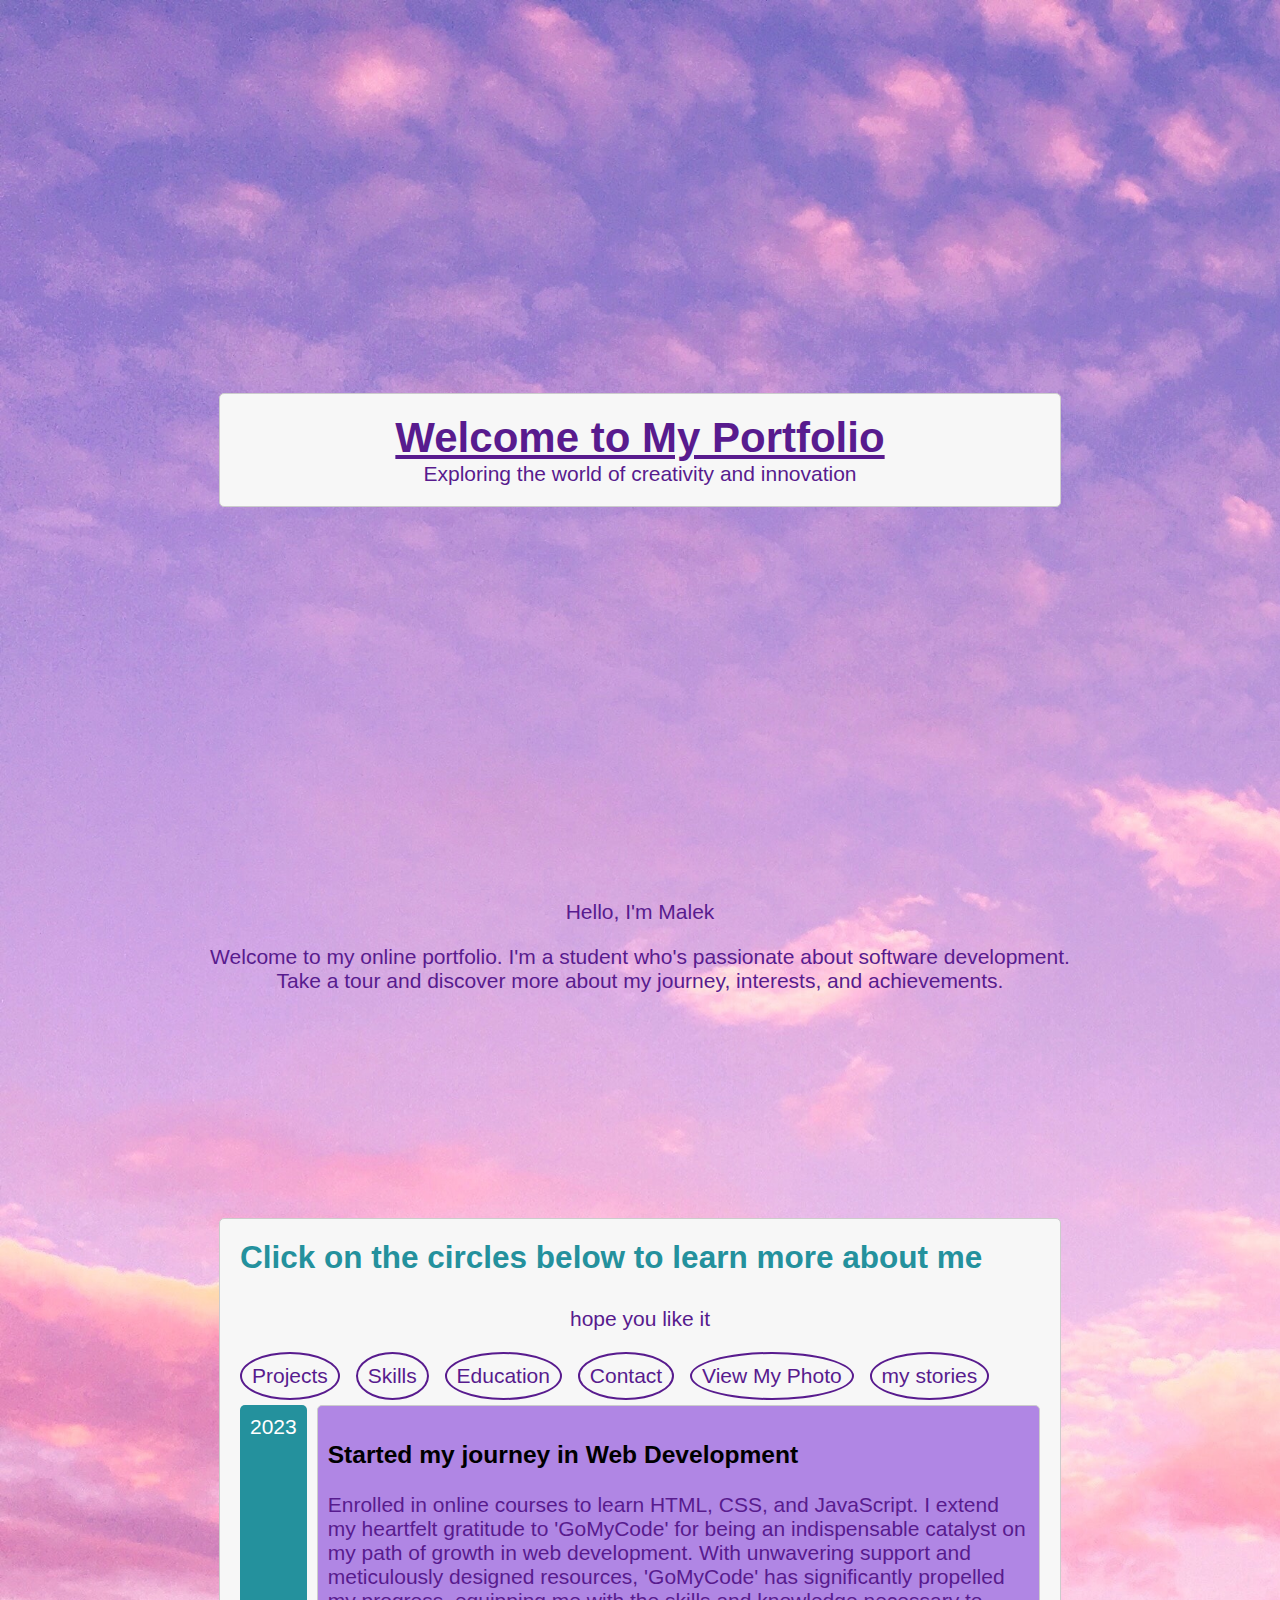
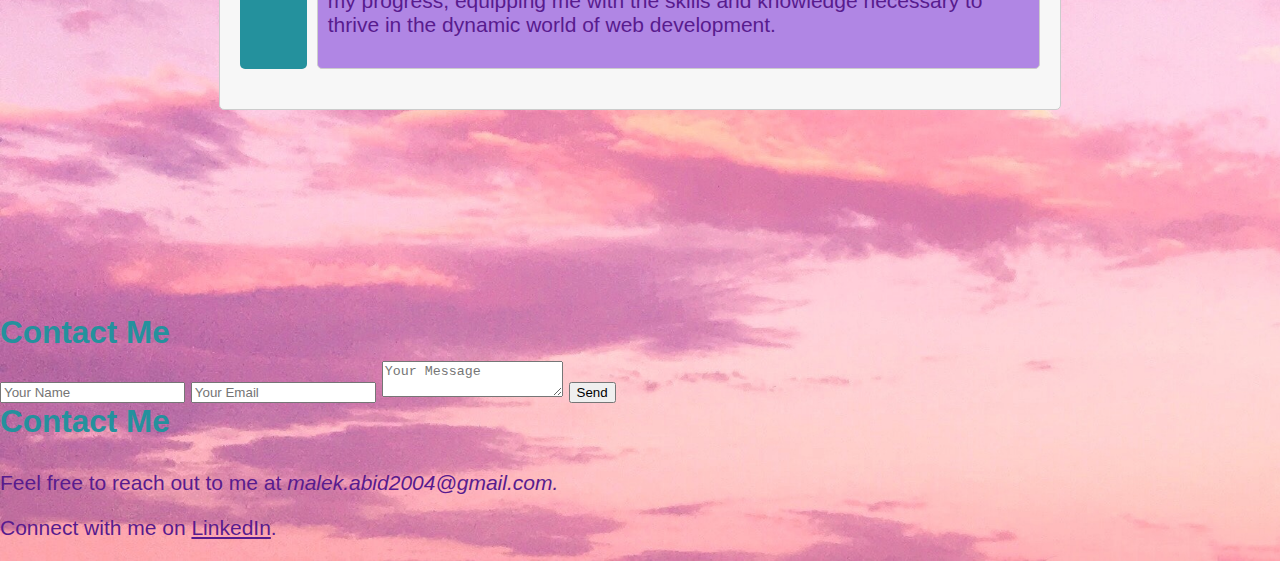
==== index.html @ 1e3a680b "my html project" ====
<!DOCTYPE html>
<html lang="en">
    <!DOCTYPE html>
    <html lang="en">
    <head>
        <meta charset="UTF-8">
        <meta name="viewport" content="width=device-width, initial-scale=1.0">
        <title>My Portfolio</title>
        <link rel="stylesheet" href="main.css">
    </head>
    <body>
      <style>
         body {
             font-family: Arial, sans-serif;
             margin: 0;
             padding: 0;
         }
         #container {
             display: flex;
             justify-content: center;
             align-items: center;
             min-height: 100vh;
         }
         #content {
             background-color: #b086e4;
             border: 1px solid #ccc;
             border-radius: 5px;
             padding: 20px;
             width: 80%;
             max-width: 800px;
         }
         .animated-heading {
             color: rgb(88, 27, 142);
             margin: 0;
         }
         .animated-subheading {
             margin: 0;
         }
         #header-text {
             text-align: center;
         }
     </style>
 </head>
 <body>
     <div id="container">
         <div id="content">
             <section id="header">
                 <div id="header-text">
                     <h1 class="animated-heading">Welcome to My Portfolio</h1>
                     <p class="animated-subheading">Exploring the world of creativity and innovation</p>
                 </div>
             </section>
         </div>
     </div>
<body>
</section>
    <section id="introduction">
   <center><h1="h0" style="color: rgb(88, 27, 142);">Hello, I'm Malek</h1=></center>
   <td style="width: 50%; padding: 10px;">
   
          <p style="font-weight: bold;"></p>
   <center><p>Welcome to my online portfolio. 
      I'm a student who's passionate about software development.<br>
       Take a tour and discover more about my journey, interests, and achievements.</p></center>
</section>
<style>
   body {
       font-family: Arial, sans-serif;
       margin: 0;
       padding: 0;
   }
   #container {
       display: flex;
       justify-content: center;
       align-items: center;
       min-height: 100vh;
   }
   #content {
       background-color: #f7f7f7;
       border: 1px solid #ccc;
       border-radius: 5px;
       padding: 20px;
       width: 80%;
       max-width: 800px;
   }
   h2 {
       color: rgb(36, 145, 157);
       margin: 0;
       padding-bottom: 10px;
   }
   ul {
       list-style-type: none;
       margin: 0;
       padding: 0;
   }
   li {
       color: rgb(88, 27, 142);
       margin-bottom: 5px;
   }
   .education-entry h3 {
       margin-bottom: 5px;
   }
   .education-entry a {
       color: rgb(36, 145, 157);
       text-decoration: none;
   }
   nav ul {
       list-style-type: none;
       margin: 0;
       padding: 0;
   }
   nav li {
       display: inline-block;
       margin-right: 10px;
   }
   nav a {
       text-decoration: none;
       color: rgb(88, 27, 142);
   }
   .timeline-entry {
       display: flex;
       margin-bottom: 20px;
   }
   .timeline-year {
       background-color: rgb(36, 145, 157);
       color: white;
       padding: 10px;
       border-radius: 5px;
       margin-right: 10px;
   }
   .timeline-content {
       flex: 1;
       background-color: #b086e4;
       border: 1px solid #ccc;
       border-radius: 5px;
       padding: 10px;
   }
</style>
</head>
<body>
<div id="container">
   <div id="content">
       <section id="education">
           <h2>Click on the circles below to learn more about me</h2>
           <div class="education-entry">
               <center><p>hope you like it</p></center>
           </div>
       </section>
       <style>
         nav a {
             text-decoration: underline;
         }
     </style>
 </head>
 <body>
   <style>
      nav ul {
          list-style-type: none;
          padding: 0;
      }
      nav li {
          display: inline-block;
          margin-right: 10px;
      }
      nav a {
          text-decoration: none;
          display: inline-block;
          padding: 10px;
          border: 2px solid rgb(88, 27, 142);
          border-radius: 50%;
          color: rgb(88, 27, 142);
      }
      nav a:hover {
          background-color: rgb(88, 27, 142);
          color: white;
      }
  </style>
</head>
<body>
  <nav>
      <ul>
          <li><a href="https://sites.google.com/view/ecocycle-tunisie?usp=sharing&fbclid=IwAR2iJ2t-LjDzhS5XjWpcIRtCP6Cs9yIcEBubHO4BioP8bP37t1CI5W9PbgI">Projects</a></li>
          <li><a href="skills.html">Skills</a></li>
          <li><a href="https://isg.rnu.tn">Education</a></li>
          <li><a href="contact.html">Contact</a></li>
          <li><a href="me.png">View My Photo</a></li>
          <li><a href="https://www.instagram.com/stories/highlights/17975596189251727/"> my stories</a></li>
               </ul>
  </nav>
       <section id="timeline">
           <div class="timeline-entry">
               <div class="timeline-year">2023</div>
               <div class="timeline-content">
                   <h3>Started my journey in Web Development</h3>
                   <p>Enrolled in online courses to learn HTML, CSS, and JavaScript.
                     I extend my heartfelt gratitude to 'GoMyCode' for being an indispensable catalyst on my path of growth in web development. 
                     With unwavering support and meticulously designed resources, 'GoMyCode' has significantly propelled my progress,
                      equipping me with the skills and knowledge necessary to thrive in the dynamic world of web development.
                   </p>
               </div>
           </div>
       </section>
   </div>
</div>
</section>
<section id="contact">
   <h2>Contact Me</h2>
   <form class="contact-form">
      <input type="text" name="name" placeholder="Your Name">
      <input type="email" name="email" placeholder="Your Email">
      <textarea name="message" placeholder="Your Message"></textarea>
      <button type="submit">Send</button>
   </form>
</section>
<section id="contact">
    <h2>Contact Me</h2>
    <p>Feel free to reach out to me at <em>malek.abid2004@gmail.com.</em></p>
    <p>Connect with me on <a href="https://www.linkedin.com/in/malek-abid-404668281/">LinkedIn</a>.</p>
 </section>
 
 
    
    
</body>
</html>
---- main.css ----
body{
    background-image: url(bg3.jpg);
    background-size: cover;
    background-repeat: no-repeat;
}
h1{text-align: center;
    -webkit-text-fill-color: rgb(88, 27, 142);
text-decoration: underline;}
p{-webkit-text-fill-color: rgb(88, 27, 142);}
body {
    font-size: 21px;
    font-family: Arial, sans-serif;
    text-align: left;
    padding: 50px;
}
body{text-emphasis-color: rgb(23, 145, 156);}
body {
    font-family: Arial, sans-serif;
    padding: 20px;
}

.form-container {
    max-width: 400px;
    margin: 0 auto;
}

label {
    display: block;
    margin-bottom: 5px;
}

input[type="tel"] {
    width: 100%;
    padding: 10px;
    margin-bottom: 15px;
    border: 1px solid #ccc;
    border-radius: 4px;
}
h2 {color: rgb(150, 97, 200);
}
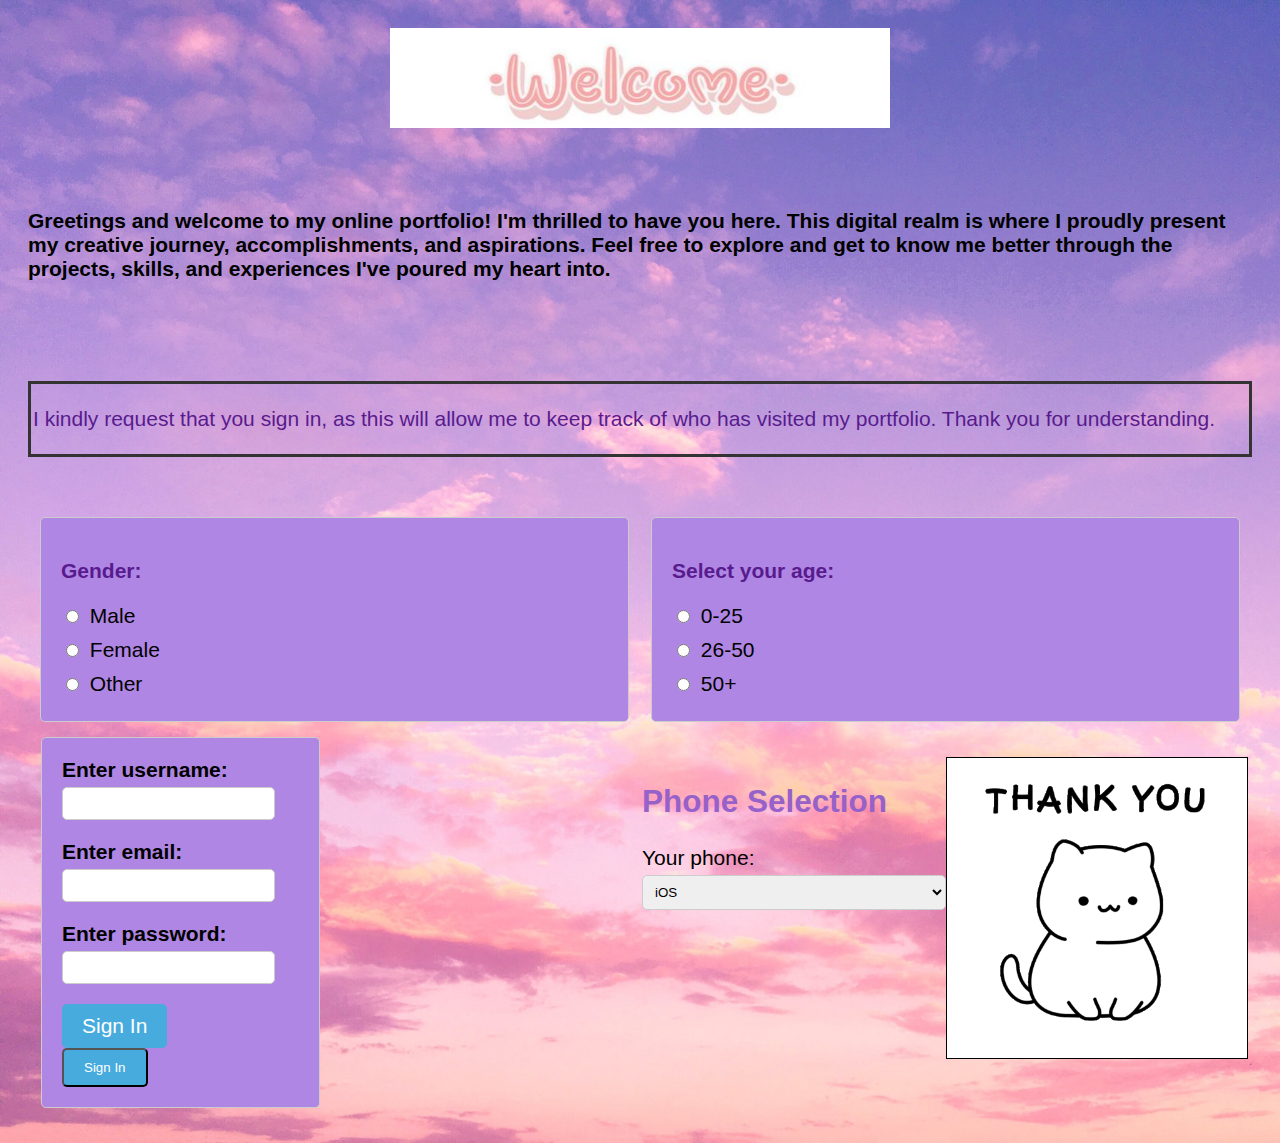
==== commit 62c385c6: "leaning html and css" ====
--- a/index.html
+++ b/index.html
@@ -1,225 +1,247 @@
 <!DOCTYPE html>
 <html lang="en">
-    <!DOCTYPE html>
-    <html lang="en">
-    <head>
-        <meta charset="UTF-8">
-        <meta name="viewport" content="width=device-width, initial-scale=1.0">
-        <title>My Portfolio</title>
-        <link rel="stylesheet" href="main.css">
+<head>
+    <meta charset="UTF-8">
+    <meta name="viewport" content="width=device-width, initial-scale=1.0">
+    <title>Home</title>
+    <link rel="stylesheet" href="main.css">
+    <style>
+        .radio-form {
+            display: flex;
+            flex-direction: column;
+            align-items: flex-start;
+            padding: 20px;
+            border: 1px solid #ccc;
+            border-radius: 5px;
+            background-color: #f9f9f9;
+        }
+
+        .radio-label {
+            margin-bottom: 10px;
+            font-weight: bold;
+        }
+        .radio-input {
+            margin-right: 5px;
+        }
+    </style>
+  <center><img src="Screenshot 2023-08-13 142455.png" width="500" height="100"></center>
+</head>
+<body>
+    <br><br>
+    <h4>Greetings and welcome to my online portfolio! I'm thrilled to have you here.
+         This digital realm is where I proudly present my creative journey, accomplishments, and aspirations.
+          Feel free to explore and get to know me better through the projects, skills, and experiences 
+          I've poured my heart into. </h4>
+          <br><br><br>
+          <style>
+            .cadre {
+                border: 3px solid #333;
+                padding: 2px;
+            }
+        </style>
     </head>
     <body>
-      <style>
-         body {
-             font-family: Arial, sans-serif;
-             margin: 0;
-             padding: 0;
-         }
-         #container {
-             display: flex;
-             justify-content: center;
-             align-items: center;
-             min-height: 100vh;
-         }
-         #content {
-             background-color: #b086e4;
-             border: 1px solid #ccc;
-             border-radius: 5px;
-             padding: 20px;
-             width: 80%;
-             max-width: 800px;
-         }
-         .animated-heading {
-             color: rgb(88, 27, 142);
-             margin: 0;
-         }
-         .animated-subheading {
-             margin: 0;
-         }
-         #header-text {
-             text-align: center;
-         }
-     </style>
- </head>
- <body>
-     <div id="container">
-         <div id="content">
-             <section id="header">
-                 <div id="header-text">
-                     <h1 class="animated-heading">Welcome to My Portfolio</h1>
-                     <p class="animated-subheading">Exploring the world of creativity and innovation</p>
-                 </div>
-             </section>
-         </div>
-     </div>
-<body>
-</section>
-    <section id="introduction">
-   <center><h1="h0" style="color: rgb(88, 27, 142);">Hello, I'm Malek</h1=></center>
-   <td style="width: 50%; padding: 10px;">
-   
-          <p style="font-weight: bold;"></p>
-   <center><p>Welcome to my online portfolio. 
-      I'm a student who's passionate about software development.<br>
-       Take a tour and discover more about my journey, interests, and achievements.</p></center>
-</section>
-<style>
-   body {
-       font-family: Arial, sans-serif;
-       margin: 0;
-       padding: 0;
-   }
-   #container {
-       display: flex;
-       justify-content: center;
-       align-items: center;
-       min-height: 100vh;
-   }
-   #content {
-       background-color: #f7f7f7;
-       border: 1px solid #ccc;
-       border-radius: 5px;
-       padding: 20px;
-       width: 80%;
-       max-width: 800px;
-   }
-   h2 {
-       color: rgb(36, 145, 157);
-       margin: 0;
-       padding-bottom: 10px;
-   }
-   ul {
-       list-style-type: none;
-       margin: 0;
-       padding: 0;
-   }
-   li {
-       color: rgb(88, 27, 142);
-       margin-bottom: 5px;
-   }
-   .education-entry h3 {
-       margin-bottom: 5px;
-   }
-   .education-entry a {
-       color: rgb(36, 145, 157);
-       text-decoration: none;
-   }
-   nav ul {
-       list-style-type: none;
-       margin: 0;
-       padding: 0;
-   }
-   nav li {
-       display: inline-block;
-       margin-right: 10px;
-   }
-   nav a {
-       text-decoration: none;
-       color: rgb(88, 27, 142);
-   }
-   .timeline-entry {
-       display: flex;
-       margin-bottom: 20px;
-   }
-   .timeline-year {
-       background-color: rgb(36, 145, 157);
-       color: white;
-       padding: 10px;
-       border-radius: 5px;
-       margin-right: 10px;
-   }
-   .timeline-content {
-       flex: 1;
-       background-color: #b086e4;
-       border: 1px solid #ccc;
-       border-radius: 5px;
-       padding: 10px;
-   }
-</style>
-</head>
-<body>
-<div id="container">
-   <div id="content">
-       <section id="education">
-           <h2>Click on the circles below to learn more about me</h2>
-           <div class="education-entry">
-               <center><p>hope you like it</p></center>
-           </div>
-       </section>
-       <style>
-         nav a {
-             text-decoration: underline;
-         }
-     </style>
- </head>
- <body>
-   <style>
-      nav ul {
-          list-style-type: none;
-          padding: 0;
-      }
-      nav li {
-          display: inline-block;
-          margin-right: 10px;
-      }
-      nav a {
-          text-decoration: none;
-          display: inline-block;
-          padding: 10px;
-          border: 2px solid rgb(88, 27, 142);
-          border-radius: 50%;
-          color: rgb(88, 27, 142);
-      }
-      nav a:hover {
-          background-color: rgb(88, 27, 142);
-          color: white;
-      }
-  </style>
-</head>
-<body>
-  <nav>
-      <ul>
-          <li><a href="https://sites.google.com/view/ecocycle-tunisie?usp=sharing&fbclid=IwAR2iJ2t-LjDzhS5XjWpcIRtCP6Cs9yIcEBubHO4BioP8bP37t1CI5W9PbgI">Projects</a></li>
-          <li><a href="skills.html">Skills</a></li>
-          <li><a href="https://isg.rnu.tn">Education</a></li>
-          <li><a href="contact.html">Contact</a></li>
-          <li><a href="me.png">View My Photo</a></li>
-          <li><a href="https://www.instagram.com/stories/highlights/17975596189251727/"> my stories</a></li>
-               </ul>
-  </nav>
-       <section id="timeline">
-           <div class="timeline-entry">
-               <div class="timeline-year">2023</div>
-               <div class="timeline-content">
-                   <h3>Started my journey in Web Development</h3>
-                   <p>Enrolled in online courses to learn HTML, CSS, and JavaScript.
-                     I extend my heartfelt gratitude to 'GoMyCode' for being an indispensable catalyst on my path of growth in web development. 
-                     With unwavering support and meticulously designed resources, 'GoMyCode' has significantly propelled my progress,
-                      equipping me with the skills and knowledge necessary to thrive in the dynamic world of web development.
-                   </p>
-               </div>
-           </div>
-       </section>
-   </div>
-</div>
-</section>
-<section id="contact">
-   <h2>Contact Me</h2>
-   <form class="contact-form">
-      <input type="text" name="name" placeholder="Your Name">
-      <input type="email" name="email" placeholder="Your Email">
-      <textarea name="message" placeholder="Your Message"></textarea>
-      <button type="submit">Send</button>
-   </form>
-</section>
-<section id="contact">
-    <h2>Contact Me</h2>
-    <p>Feel free to reach out to me at <em>malek.abid2004@gmail.com.</em></p>
-    <p>Connect with me on <a href="https://www.linkedin.com/in/malek-abid-404668281/">LinkedIn</a>.</p>
- </section>
- 
- 
-    
-    
+        <div class="cadre">
+            <p>I kindly request that you sign in, as this will allow me to keep track of who has visited my portfolio.
+            Thank you for understanding.</p>
+        </div>
+          <br><br>
+          <table style="width: 100%;">
+            <tr>
+                <td style="width: 50%; padding: 10px;">
+                    <div style="background-color: #b086e4; border: 1px solid #ccc; border-radius: 5px; padding: 20px;">
+                        <p style="font-weight: bold;">Gender:</p>
+                        <label style="display: block; margin-bottom: 10px;">
+                            <input type="radio" name="gender" value="male" style="margin-right: 5px;"> Male
+                        </label>
+                        <label style="display: block; margin-bottom: 10px;">
+                            <input type="radio" name="gender" value="female" style="margin-right: 5px;"> Female
+                        </label>
+                        <label style="display: block;">
+                            <input type="radio" name="gender" value="other" style="margin-right: 5px;"> Other
+                        </label>
+                    </div>
+                </td>
+                <td style="width: 50%; padding: 10px;">
+                    <div style="background-color: #b086e4; border: 1px solid #ccc; border-radius: 5px; padding: 20px;">
+                        <p style="font-weight: bold;">Select your age:</p>
+                        <label style="display: block; margin-bottom: 10px;">
+                            <input type="radio" name="age" value="0-25" style="margin-right: 5px;"> 0-25
+                        </label>
+                        <label style="display: block; margin-bottom: 10px;">
+                            <input type="radio" name="age" value="26-50" style="margin-right: 5px;"> 26-50
+                        </label>
+                        <label style="display: block;">
+                            <input type="radio" name="age" value="50+" style="margin-right: 5px;"> 50+
+                        </label>
+                    </div>
+                </td>
+            </tr>
+        </table>
+        <style>
+            body {
+                font-family: Arial, sans-serif;
+                padding: 20px;
+            }
+    
+            .form-container {
+                display: flex;
+                flex-direction: column;
+                align-items: flex-start;
+                max-width: 400px;
+            }
+    
+            .form-group {
+                margin-bottom: 20px;
+            }
+    
+            .form-group label {
+                font-weight: bold;
+                display: block;
+            }
+    
+            .form-group input {
+                width: 100%;
+                padding: 8px;
+                border: 1px solid #ccc;
+                border-radius: 5px;
+            }
+    
+            .signin-button {
+                display: inline-block;
+                padding: 10px 20px;
+                background-color: #47abde;
+                color: white;
+                text-decoration: none;
+                border-radius: 5px;
+            }
+    
+            .clearfix::after {
+                content: "";
+                display: table;
+                clear: both;
+            }
+        </style>
+    </head>
+    <body>
+        <style>
+            body {
+                font-family: Arial, sans-serif;
+                padding: 20px;
+            }
+    
+            .clearfix::after {
+                content: "";
+                display: table;
+                clear: both;
+            }
+    
+            .content {
+                float: left;
+                width: 50%;
+                padding-right: 20px;
+                box-sizing: border-box;
+            }
+    
+            .image {
+                float: right;
+                width: 50%; 
+                box-sizing: border-box; 
+            }
+    
+            .form-container {
+                background-color: #b086e4;
+                border: 1px solid #ccc;
+                border-radius: 5px;
+                padding: 20px;
+            }
+    
+            .form-group {
+                margin-bottom: 20px;
+            }
+    
+            .form-group label {
+                font-weight: bold;
+                display: block;
+            }
+    
+            .form-group input {
+                width: 100%;
+                padding: 8px;
+                border: 1px solid #ccc;
+                border-radius: 5px;
+            }
+    
+            .signin-button {
+                display: inline-block;
+                padding: 10px 20px;
+                background-color: #47abde;
+                color: white;
+                text-decoration: none;
+                border-radius: 5px;
+                margin-right: 10px;
+            }
+    
+            .select-container {
+                float: left;
+                width: 50%;
+                box-sizing: border-box;
+            }
+    
+            select {
+                width: 100%;
+                padding: 8px;
+                border: 1px solid #ccc;
+                border-radius: 5px;
+            }
+    
+        </style>
+    </head>
+    <table style="width: 100%;">
+        <tr>
+            <td style="width: 50%; vertical-align: top;">
+                <div class="clearfix" style="margin-left: 10px;">
+                    <div class="content">
+                        <form class="form-container">
+                            <div class="form-group">
+                                <label for="username">Enter username:</label>
+                                <input type="text" id="username">
+                            </div>
+                            <div class="form-group">
+                                <label for="email">Enter email:</label>
+                                <input type="email" id="email">
+                            </div>
+                            <div class="form-group">
+                                <label for="password">Enter password:</label>
+                                <input type="password" id="password">
+                            </div>
+                            <a href="sign in.html" class="signin-button">Sign In</a>
+                            <input type="submit" value="Sign In" class="signin-button">
+                        </form>
+                    </div>
+                    <div class="image">
+                    </div>
+                </div>
+            </td>
+            <td style="width: 80%; vertical-align: top;">
+                <div class="select-container" style="margin-top: 20px;">
+                    <h2>Phone Selection</h2>
+                    <form>
+                        <label for="phone">Your phone:</label>
+                        <select id="phone" name="phone">
+                            <optgroup label="Choose OS">
+                                <option value="android">Android</option>
+                                <option value="ios" selected>iOS</option>
+                                <option value="other">Other</option>
+                            </optgroup>
+                        </select>
+                    </form>
+                </div>
+                <div style="text-align: center; margin-top: 20px;">
+                    <img src="Thank U Appreciated Sticker - Thank u Appreciated Thanks - Discover & Share GIFs.gif" alt="Appreciation GIF" style="width: 300px; height: auto; border: 1px solid black;">
+                </div>
+            </td>
+        </tr>
+    </table>
 </body>
 </html>--- a/main.css
+++ b/main.css
@@ -37,4 +37,4 @@
     border-radius: 4px;
 }
 h2 {color: rgb(150, 97, 200);
-}+}
